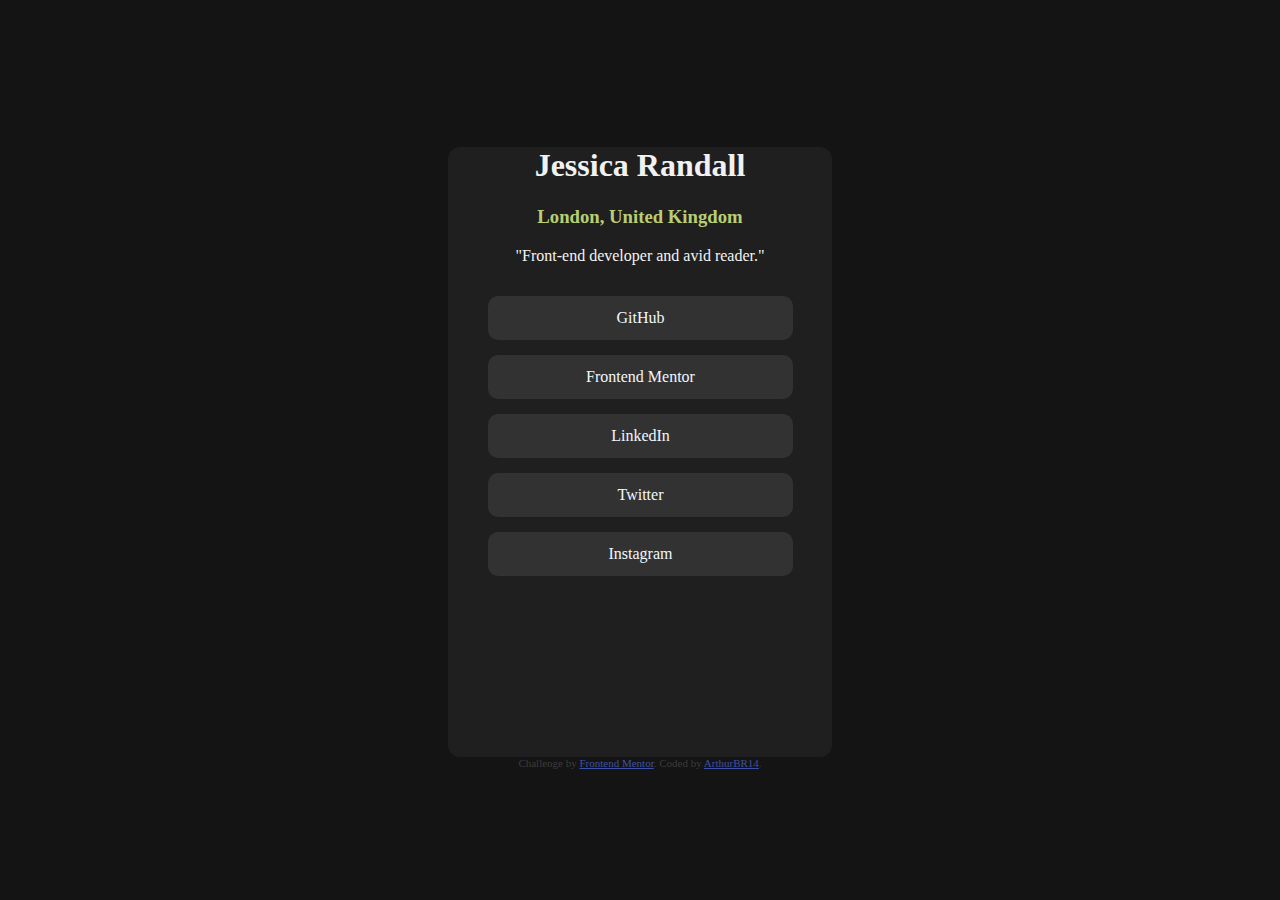
==== social-links-profile-main/Progama/index.html @ 90e60273 "Novos arquivos" ====
<!DOCTYPE html>
<html lang="en">

<head>
  <meta charset="UTF-8">
  <meta name="viewport" content="width=device-width, initial-scale=1.0">

  <title>Frontend Mentor | Social links profile</title>
  <link rel="stylesheet" href="style.css">

  <style>
    @font-face {
      font-family: 'Inter';
      src: url('/social-links-profile-main/assets/fonts/static/Inter-Bold.ttf') format('truetype');
      font-weight: bold;
    }
  </style>
</head>

<body>
  <section class="page">

    <h1>Jessica Randall</h1>
    <h3>London, United Kingdom</h3>
    <p>"Front-end developer and avid reader."</p>

    <nav>

      <ul>

        <li class="active"> <a href=""> GitHub </a> </li>
        <li> <a href=""> Frontend Mentor </a> </li>
        <li> <a href=""> LinkedIn </a> </li>
        <li> <a href=""> Twitter </a> </li>
        <li> <a href=""> Instagram </a> </li>

      </ul>

    </nav>

  </section>





  <div class="attribution">
    Challenge by <a href="https://www.frontendmentor.io?ref=challenge" target="_blank">Frontend Mentor</a>.
    Coded by <a href="#">ArthurBR14</a>.
  </div>
</body>

</html>
---- social-links-profile-main/Progama/style.css ----
body {
    justify-items: center;
    background-color: #141414;
    padding: 118px;
}

h1 {
    color: #f1f1f1;
}

h3 {
    color: #b7ce74;
}

p {
    color: #f4f4f4;
}

li {
    justify-content: center;
}

nav ul,
nav li {
    list-style: none;
}

nav a {
    display: block;
    text-decoration: none;
    color: aliceblue;
}

nav li:hover,
nav a:hover {
    background-color: #c4f82a;
    color: black;
}

nav ul {
    display: flex;
    flex-direction: column;
}

nav li {
    justify-items: end;
    align-items: center;
    display: flex;
    background-color: #323232;
    border-radius: 10px;
    height: 44px;
    width: 305px;
    margin-top: 15px;
    margin-right: 39px;

}

section {
    justify-content: center;
    background-color: #1f1f1f;
    border-radius: 12px;
    width: 384px;
    height: 610px;

}

.page {
    justify-items: center;

}

.attribution {
    font-size: 11px;
    text-align: center;
    color: #3d3b3b;
}

.attribution a {
    color: hsl(228, 45%, 44%);
}
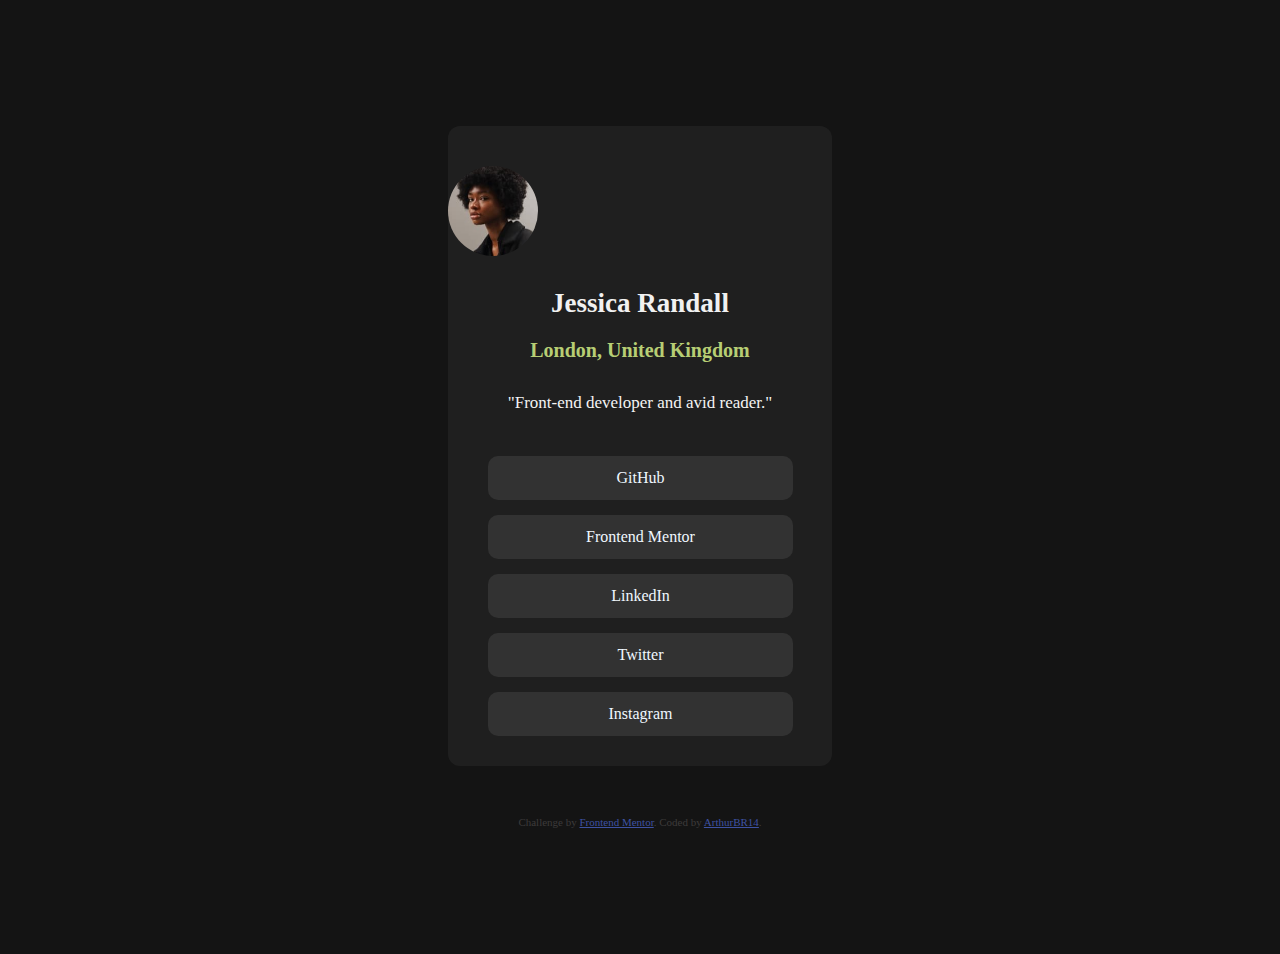
==== commit 69ae29ee: "Reta final" ====
--- a/social-links-profile-main/Progama/index.html
+++ b/social-links-profile-main/Progama/index.html
@@ -19,6 +19,7 @@
 
 <body>
   <section class="page">
+    <img class="Fotos" src="./fotos/avatar-jessica.jpeg" />
 
     <h1>Jessica Randall</h1>
     <h3>London, United Kingdom</h3>
--- a/social-links-profile-main/Progama/style.css
+++ b/social-links-profile-main/Progama/style.css
@@ -6,14 +6,20 @@
 
 h1 {
     color: #f1f1f1;
+    margin-bottom: 17px;
+    font-size: 27px;
 }
 
 h3 {
     color: #b7ce74;
+    margin-bottom: 31px;
+    font-size: 20px;
 }
 
 p {
     color: #f4f4f4;
+    margin-bottom: 28px;
+    font-size: 17px;
 }
 
 li {
@@ -55,12 +61,16 @@
 
 }
 
+.insta {
+    margin-bottom: 30px;
+}
+
 section {
     justify-content: center;
     background-color: #1f1f1f;
     border-radius: 12px;
     width: 384px;
-    height: 610px;
+    height: 640px;
 
 }
 
@@ -69,10 +79,19 @@
 
 }
 
+.Fotos {
+    height: 90px;
+    width: 90px;
+    margin-top: 40px;
+    margin-bottom: 10px;
+    border-radius: 90px;
+}
+
 .attribution {
     font-size: 11px;
     text-align: center;
     color: #3d3b3b;
+    margin-top: 50px;
 }
 
 .attribution a {
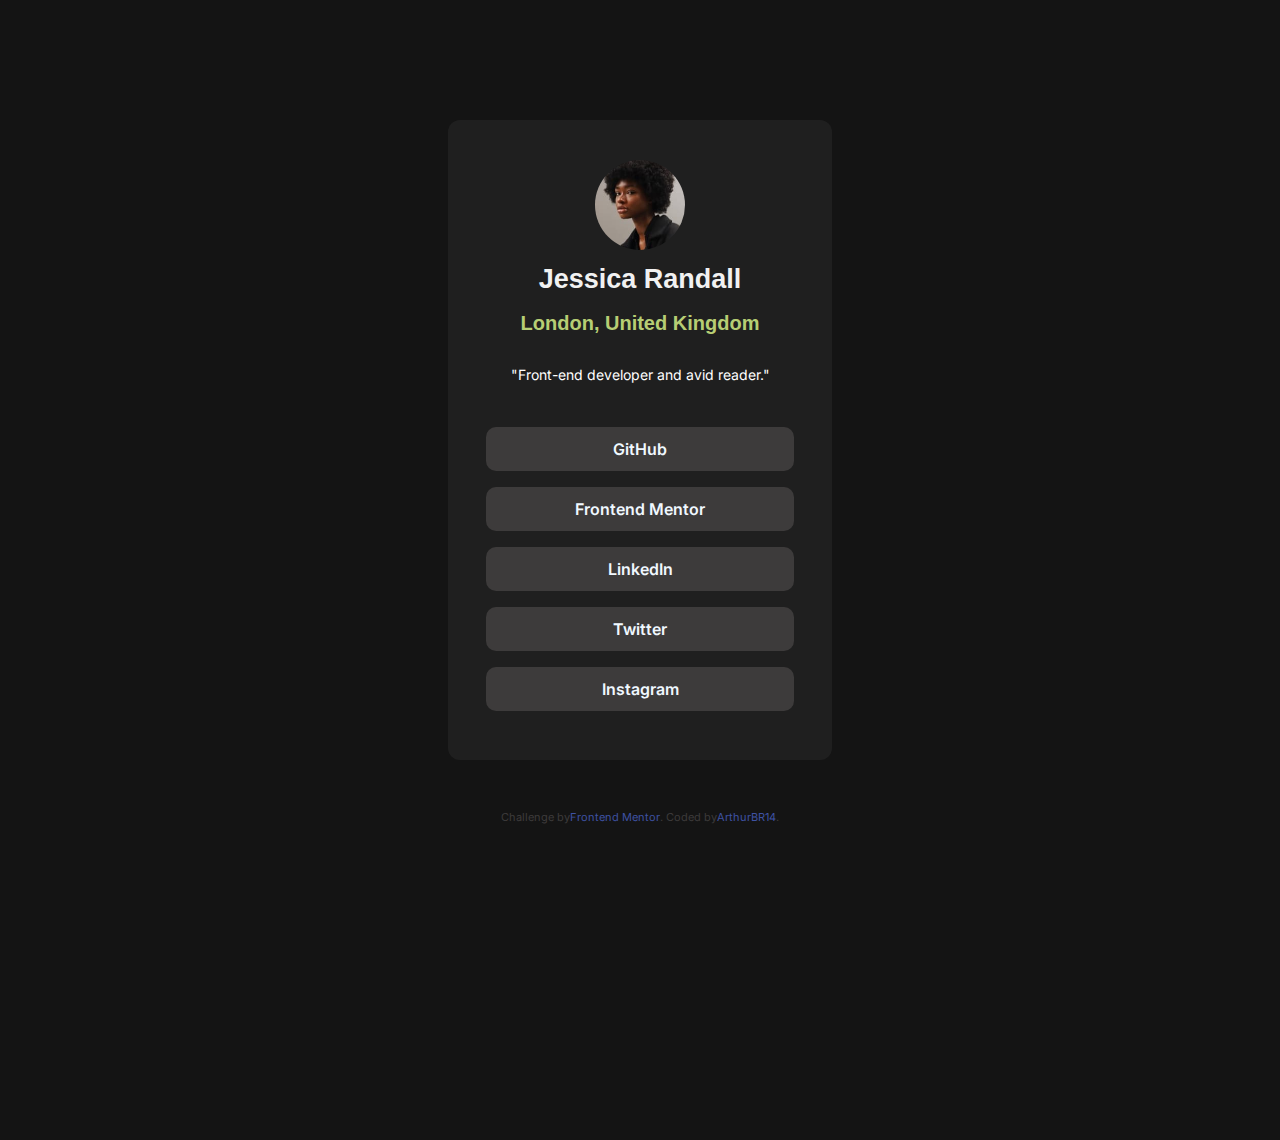
==== commit a291ec2e: "Novas atualizações" ====
--- a/social-links-profile-main/Progama/index.html
+++ b/social-links-profile-main/Progama/index.html
@@ -18,37 +18,37 @@
 </head>
 
 <body>
-  <section class="page">
-    <img class="Fotos" src="./fotos/avatar-jessica.jpeg" />
+  <main class="page">
+    <div class="profile">
+      <img class="Fotos" src="./fotos/avatar-jessica.jpeg" />
 
-    <h1>Jessica Randall</h1>
-    <h3>London, United Kingdom</h3>
-    <p>"Front-end developer and avid reader."</p>
+      <h1>Jessica Randall</h1>
+      <h2>London, United Kingdom</h2>
+      <p>"Front-end developer and avid reader."</p>
 
-    <nav>
+      <nav>
 
-      <ul>
+        <ul class="social_midea">
 
-        <li class="active"> <a href=""> GitHub </a> </li>
-        <li> <a href=""> Frontend Mentor </a> </li>
-        <li> <a href=""> LinkedIn </a> </li>
-        <li> <a href=""> Twitter </a> </li>
-        <li> <a href=""> Instagram </a> </li>
+          <li> <a href="https://github.com/"> GitHub </a> </li>
+          <li> <a href="https://www.frontendmentor.io/"> Frontend Mentor </a> </li>
+          <li> <a href="https://www.linkedin.com/"> LinkedIn </a> </li>
+          <li> <a href="https://x.com/?lang=pt"> Twitter </a> </li>
+          <li> <a href="https://www.instagram.com/"> Instagram </a> </li>
 
-      </ul>
+        </ul>
 
-    </nav>
+      </nav>
+    </div>
+  </main>
 
-  </section>
+  <footer>
+    <div class="attribution">
+      Challenge by <a href="https://www.frontendmentor.io?ref=challenge" target="_blank">Frontend Mentor</a>.
+      Coded by <a href="#">ArthurBR14</a>.
+    </div>
+  </footer>
+</body>
 
 
-
-
-
-  <div class="attribution">
-    Challenge by <a href="https://www.frontendmentor.io?ref=challenge" target="_blank">Frontend Mentor</a>.
-    Coded by <a href="#">ArthurBR14</a>.
-  </div>
-</body>
-
 </html>--- a/social-links-profile-main/Progama/style.css
+++ b/social-links-profile-main/Progama/style.css
@@ -1,29 +1,64 @@
-body {
-    justify-items: center;
-    background-color: #141414;
-    padding: 118px;
+@import url('https://fonts.googleapis.com/css2?family=Inter:ital,opsz,wght@0,14..32,100..900;1,14..32,100..900&display=swap');
+
+:root {
+    --fw-normal: 400;
+    --fw-semi-bold: 600;
+    --fw-bold: 700;
 }
 
-h1 {
+* {
+    margin: 0px;
+    padding: 0px;
+    box-sizing: border-box;
+}
+
+body {
+    flex-direction: column;
+    font-family: 'Inter', sans-serif;
+    background-color: #141414;
+    margin-top: 120px;
+    margin-bottom: 120px;
+    font-weight: var(--fw-normal);
+    display: flex;
+    align-items: center;
+    min-height: 100vh;
+}
+
+
+.profile {
+    background-color: hsl(0, 0%, 12%);
+    margin: 0 auto;
+    border-radius: 12px;
+    width: 384px;
+    height: 640px;
+    flex: 1;
+
+}
+
+.profile h1 {
+    font-weight: var(--fw-bold);
     color: #f1f1f1;
     margin-bottom: 17px;
     font-size: 27px;
 }
 
-h3 {
+
+
+h2 {
     color: #b7ce74;
     margin-bottom: 31px;
     font-size: 20px;
 }
 
 p {
-    color: #f4f4f4;
+    color: hsl(0, 0%, 100%);
     margin-bottom: 28px;
-    font-size: 17px;
+    font-size: 14px;
 }
 
-li {
-    justify-content: center;
+a {
+    display: block;
+    text-decoration: none;
 }
 
 nav ul,
@@ -37,10 +72,24 @@
     color: aliceblue;
 }
 
-nav li:hover,
-nav a:hover {
-    background-color: #c4f82a;
-    color: black;
+li {
+    margin-left: 38px;
+    margin-right: 38px;
+}
+
+.social_midea li a {
+    background-color: #3d3b3b;
+    padding: 12px;
+    border-radius: 10px;
+    margin-top: 16px;
+    font-weight: var(--fw-semi-bold);
+    transition: all 0.3s ease-in-out;
+}
+
+.social_midea li:hover a {
+    background-color: hsl(75, 94%, 57%);
+    color: hsl(0, 0%, 8%);
+    font-weight: var(--fw-semi-bold);
 }
 
 nav ul {
@@ -48,35 +97,14 @@
     flex-direction: column;
 }
 
-nav li {
-    justify-items: end;
-    align-items: center;
-    display: flex;
-    background-color: #323232;
-    border-radius: 10px;
-    height: 44px;
-    width: 305px;
-    margin-top: 15px;
-    margin-right: 39px;
-
-}
-
-.insta {
-    margin-bottom: 30px;
-}
-
-section {
-    justify-content: center;
-    background-color: #1f1f1f;
-    border-radius: 12px;
-    width: 384px;
-    height: 640px;
+main {
+    margin: 0 auto;
 
 }
 
 .page {
-    justify-items: center;
-
+    text-align: center;
+    display: flex;
 }
 
 .Fotos {
@@ -87,11 +115,14 @@
     border-radius: 90px;
 }
 
+
 .attribution {
     font-size: 11px;
     text-align: center;
     color: #3d3b3b;
     margin-top: 50px;
+    display: flex;
+    justify-content: center;
 }
 
 .attribution a {
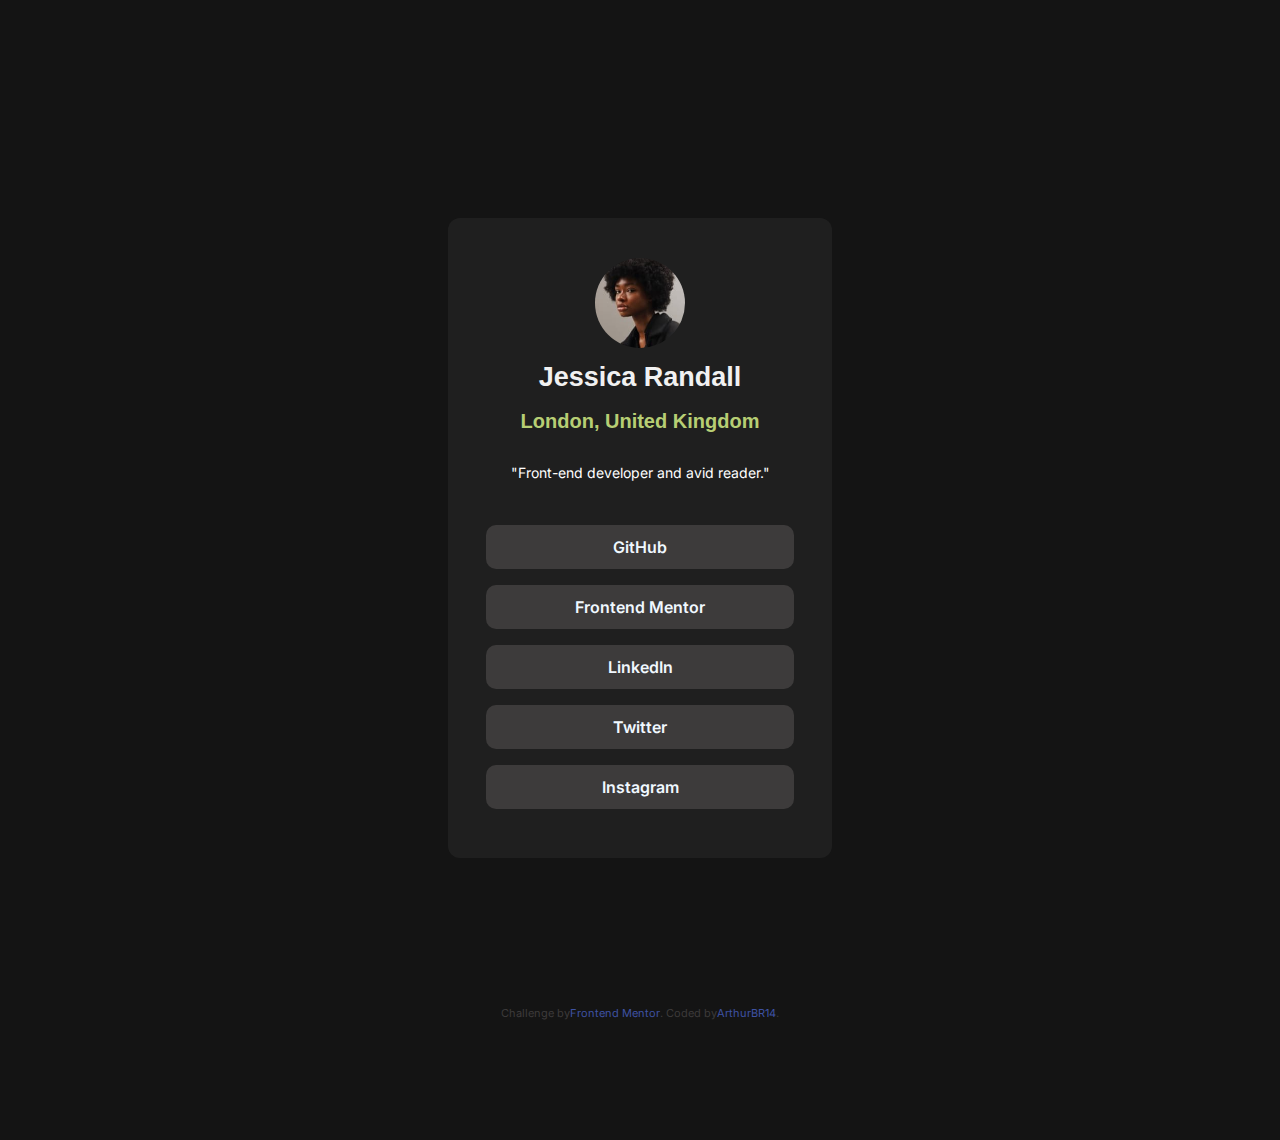
==== commit aa63b325: "Responsividade" ====
--- a/social-links-profile-main/Progama/index.html
+++ b/social-links-profile-main/Progama/index.html
@@ -13,6 +13,14 @@
       font-family: 'Inter';
       src: url('/social-links-profile-main/assets/fonts/static/Inter-Bold.ttf') format('truetype');
       font-weight: bold;
+    }
+
+    main {
+      padding: 20px;
+      min-height: 310px;
+      max-width: 1200px;
+      margin: auto;
+
     }
   </style>
 </head>
